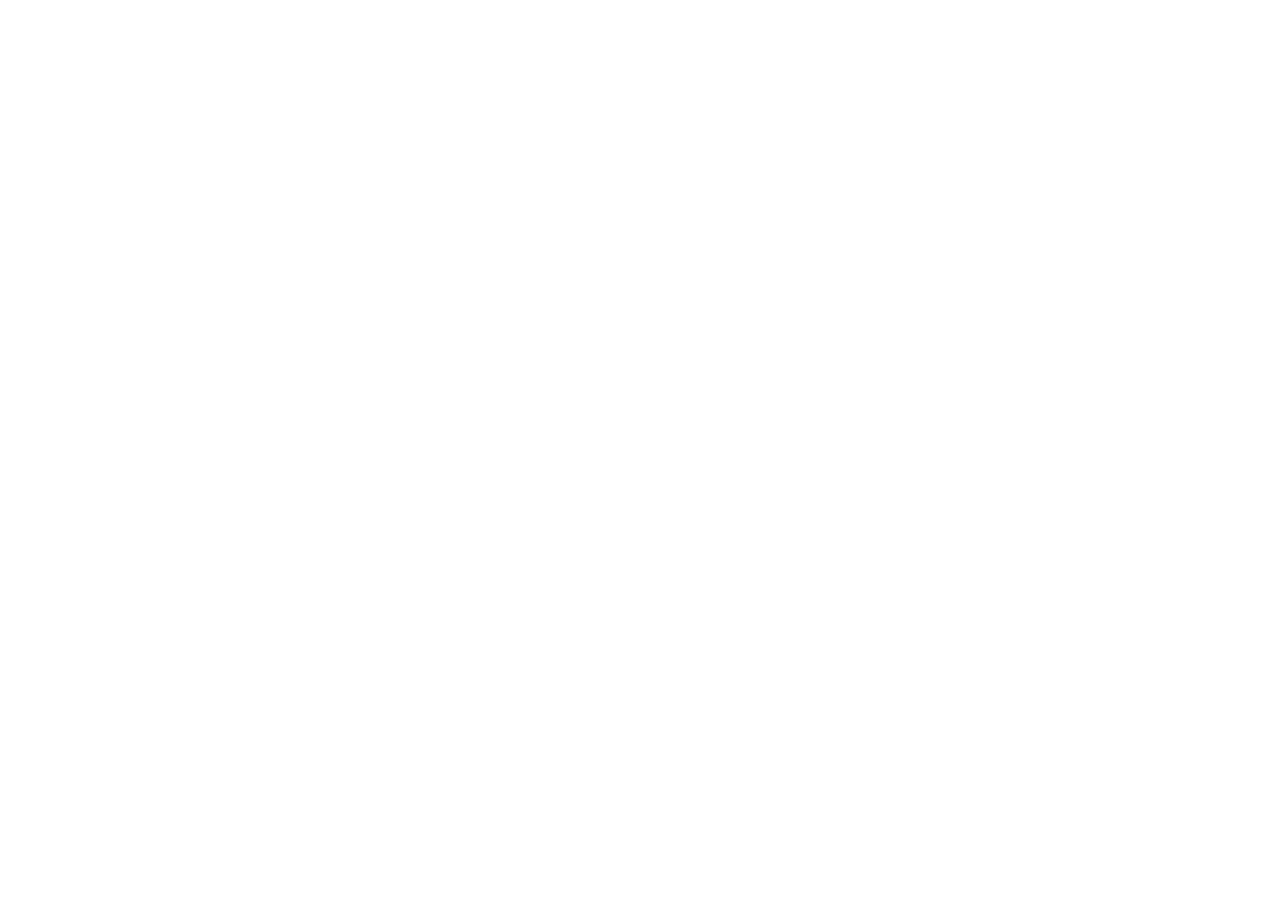
==== index.html @ 6aa9be00 "first commit" ====
<!DOCTYPE html>
<html lang="en">
<head>
    <meta charset="UTF-8">
    <meta name="viewport" content="width=device-width, initial-scale=1.0">
    <title>Costy Ecommerce</title>
</head>
<body>
    
</body>
</html>
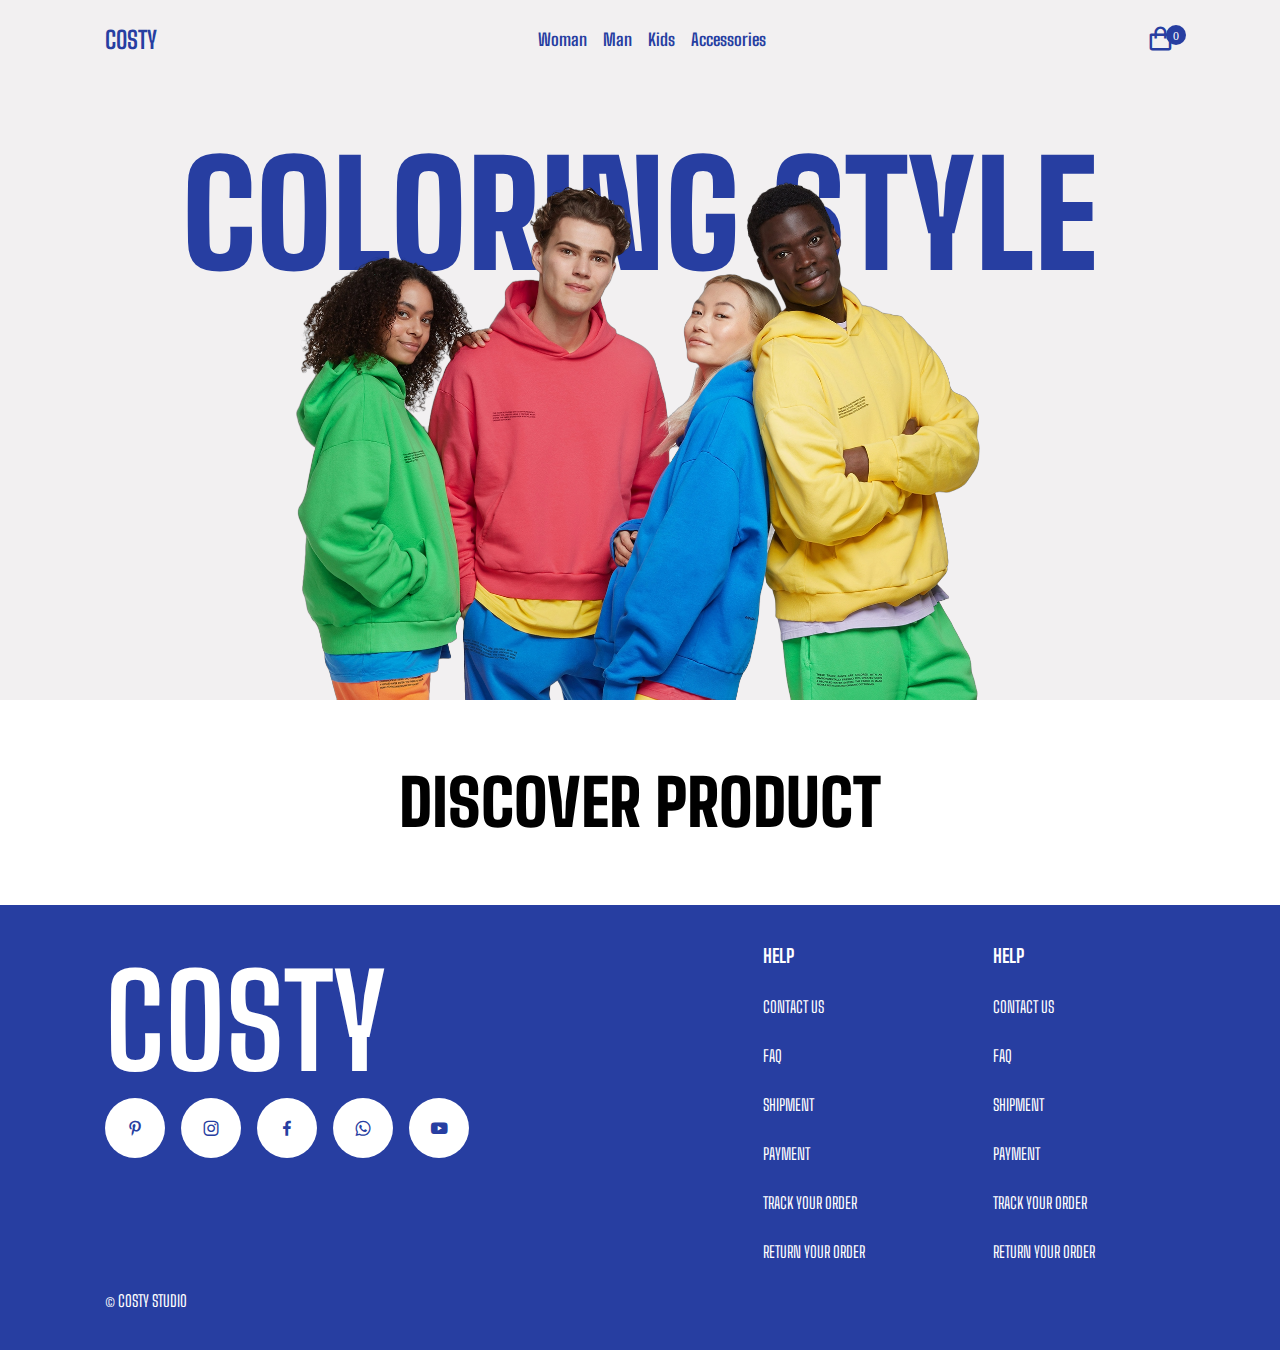
==== commit 835c1762: "html & css completed" ====
--- a/index.html
+++ b/index.html
@@ -1,11 +1,141 @@
 <!DOCTYPE html>
 <html lang="en">
-<head>
-    <meta charset="UTF-8">
-    <meta name="viewport" content="width=device-width, initial-scale=1.0">
-    <title>Costy Ecommerce</title>
-</head>
-<body>
-    
-</body>
-</html>+  <head>
+    <meta charset="UTF-8" />
+    <meta name="viewport" content="width=device-width, initial-scale=1.0" />
+    <title>Costy Ecommerce </title>
+    <link rel="stylesheet" href="style.css" />
+    <!-- boxicons -->
+    <link
+      href="https://unpkg.com/boxicons@2.1.4/css/boxicons.min.css"
+      rel="stylesheet"
+    />
+  </head>
+  <body>
+    <!-- Header -->
+    <header class="">
+      <div class="nav container">
+        <!-- menu icon -->
+        <i class="bx bx-menu" id="menu-icon"></i>
+        <!-- logo -->
+        <a href="index.html" class="logo">COSTY</a>
+        <!-- navbar -->
+        <div class="navbar">
+          <a href="#" class="nav-link">Woman</a>
+          <a href="#" class="nav-link">Man</a>
+          <a href="#" class="nav-link">Kids</a>
+          <a href="#" class="nav-link">Accessories</a>
+        </div>
+        <!-- cart-icon -->
+        <a href="cart.html">
+          <i class="bx bx-shopping-bag" id="cart-icon" data-quantity="0"></i>
+        </a>
+      </div>
+    </header>
+    <!-- Home -->
+    <section class="home" id="home">
+      <div class="home-img container">
+        <img src="./images/home.png" alt="" />
+      </div>
+    </section>
+    <!-- Products -->
+    <section class="products container" id="products">
+      <!-- Heading -->
+      <h2 class="heading">DISCOVER PRODUCT</h2>
+      <!-- Products Container -->
+      <div class="product-container" id="productList">
+        <!-- <div class="product">
+          <img
+            src="https://images.undiz.com/on/demandware.static/-/Sites-ZLIN-master/default/dw2264d914/merch/BTS/654206666_x.jpg?sw=1250"
+            class="product-img"
+          />
+          <div class="product-info">
+            <h2>title</h2>
+            <p>$50</p>
+            <a class="add-to-cart">Add to cart</a>
+          </div>
+        </div>
+        <div class="product">
+          <img
+            src="https://images.undiz.com/on/demandware.static/-/Sites-ZLIN-master/default/dw2264d914/merch/BTS/654206666_x.jpg?sw=1250"
+            class="product-img"
+          />
+          <div class="product-info">
+            <h2>title</h2>
+            <p>$50</p>
+            <a class="add-to-cart">Add to cart</a>
+          </div>
+        </div>
+        <div class="product">
+          <img
+            src="https://images.undiz.com/on/demandware.static/-/Sites-ZLIN-master/default/dw2264d914/merch/BTS/654206666_x.jpg?sw=1250"
+            class="product-img"
+          />
+          <div class="product-info">
+            <h2 class="product-title">title</h2>
+            <p class="product-price">$50</p>
+            <a class="add-to-cart">Add to cart</a>
+          </div>
+        </div>
+        <div class="product">
+          <img
+            src="https://images.undiz.com/on/demandware.static/-/Sites-ZLIN-master/default/dw2264d914/merch/BTS/654206666_x.jpg?sw=1250"
+            class="product-img"
+          />
+          <div class="product-info">
+            <h2>title</h2>
+            <p>$50</p>
+            <a class="add-to-cart">Add to cart</a>
+          </div>
+        </div>
+        <div class="product">
+          <img
+            src="https://images.undiz.com/on/demandware.static/-/Sites-ZLIN-master/default/dw2264d914/merch/BTS/654206666_x.jpg?sw=1250"
+            class="product-img"
+          />
+          <div class="product-info">
+            <h2>title</h2>
+            <p>$50</p>
+            <a class="add-to-cart">Add to cart</a>
+          </div>
+        </div> -->
+      </div>
+    </section>
+    <!-- Footer -->
+    <footer class="footer" id="footer">
+      <div class="footer-c container">
+        <div class="footer-box">
+          <h2>Costy</h2>
+          <div class="social">
+            <a href="#" class="bx"><i class="bx bxl-pinterest-alt"></i></a>
+            <a href="#" class="bx"><i class="bx bxl-instagram"></i></a>
+            <a href="#" class="bx"><i class="bx bxl-facebook"></i></a>
+            <a href="#" class="bx"><i class="bx bxl-whatsapp"></i></a>
+            <a href="#" class="bx"><i class="bx bxl-youtube"></i></a>
+          </div>
+        </div>
+        <div class="footer-box">
+          <h3>HELP</h3>
+          <a href="#">CONTACT US</a>
+          <a href="#">FAQ</a>
+          <a href="#">SHIPMENT</a>
+          <a href="#">PAYMENT</a>
+          <a href="#">TRACK YOUR ORDER</a>
+          <a href="#"> RETURN YOUR ORDER</a>
+        </div>
+        <div class="footer-box">
+          <h3>HELP</h3>
+          <a href="#">CONTACT US</a>
+          <a href="#">FAQ</a>
+          <a href="#">SHIPMENT</a>
+          <a href="#">PAYMENT</a>
+          <a href="#">TRACK YOUR ORDER</a>
+          <a href="#"> RETURN YOUR ORDER</a>
+        </div>
+      </div>
+      <p class="copyright container">&copy; COSTY STUDIO</p>
+    </footer>
+    <!-- js file-->
+    <script src="./js/main.js"></script>
+  </body>
+</html>
--- a/style.css
+++ b/style.css
@@ -0,0 +1,294 @@
+@import url("https://fonts.googleapis.com/css2?family=Big+Shoulders+Text:wght@100..900&display=swap");
+* {
+  font-family: "Big Shoulders Text", sans-serif;
+  padding: 0;
+  margin: 0;
+  box-sizing: border-box;
+  text-decoration: none;
+  list-style: none;
+  scroll-behavior: smooth;
+}
+/* Variables */
+:root {
+  --main-color: #273ea1;
+  --text-color: #000;
+  --bg-color: #fff;
+  --container-color: #1e1e2a;
+}
+body {
+  background: var(--bg-color);
+  color: var(--text-color);
+}
+img {
+  width: 100%;
+}
+/* bakılacak */
+section {
+  padding: 64px 0 32px;
+}
+.container {
+  max-width: 1070px;
+  margin: auto;
+  width: 100%;
+}
+header {
+  position: fixed;
+  width: 100%;
+  top: 0;
+  left: 0;
+  z-index: 100;
+  background-color: #f2f0f1;
+}
+.nav {
+  display: flex;
+  justify-content: space-between;
+  align-items: center;
+  padding: 25px 0;
+}
+#menu-icon {
+  font-size: 28px;
+  cursor: pointer;
+  color: var(--main-color);
+  display: none;
+}
+.logo {
+  font-size: 24px;
+  color: var(--main-color);
+  text-transform: uppercase;
+  font-weight: 700;
+}
+.navbar {
+  display: flex;
+  align-items: center;
+  column-gap: 16px;
+}
+.nav-link {
+  font-size: 17px;
+  color: var(--main-color);
+  font-weight: 700;
+}
+#cart-icon {
+  position: relative;
+  font-size: 1.8rem;
+  color: var(--main-color);
+  cursor: pointer;
+}
+#cart-icon[data-quantity="0"]::after {
+  content: "";
+}
+#cart-icon[data-quantity="0"]::after {
+  content: attr(data-quantity);
+  position: absolute;
+  top: 0;
+  right: -11px;
+  background-color: var(--main-color);
+  width: 20px;
+  height: 20px;
+  border-radius: 50%;
+  font-size: 12px;
+  color: var(--bg-color);
+  display: flex;
+  justify-content: center;
+  align-items: center;
+  font-weight: 500;
+}
+.home {
+  position: relative;
+  background: #f2f0f1;
+  min-height: 700px;
+}
+.home-img {
+  width: 100%;
+  position: absolute;
+  bottom: 0;
+  left: 50%;
+  transform: translate(-50%);
+  display: flex;
+  justify-content: center;
+}
+.home-img img {
+  max-width: 700px;
+  width: 100%;
+}
+.home-img::before {
+  content: "Coloring Style";
+  font-size: 9rem;
+  font-weight: 900;
+  position: absolute;
+  text-transform: uppercase;
+  text-align: center;
+  top: -28px;
+  color: var(--main-color);
+  z-index: -1;
+}
+
+.heading {
+  font-size: 64px;
+  text-align: center;
+  font-weight: 900;
+}
+.product-container {
+  display: grid;
+  grid-template-columns: repeat(4, 1fr);
+  gap: 16px;
+  margin-top: 32px;
+}
+.product-info {
+  display: flex;
+  flex-direction: column;
+}
+.product-img {
+  width: 100%;
+  height: 350px;
+  object-fit: cover;
+}
+.product-title {
+  font-size: 20px;
+  font-weight: 600;
+  color: var(--text-color);
+  margin: 12px 0 8px;
+}
+.product-price {
+  font-size: 22px;
+  font-weight: 700;
+  color: var(--main-color);
+}
+.add-to-cart {
+  background: var(--main-color);
+  color: var(--bg-color);
+  font-weight: 600;
+  letter-spacing: 1px;
+  padding: 10px;
+  margin-top: 50px;
+  cursor: pointer;
+  text-align: center;
+}
+.footer {
+  background: var(--main-color);
+  padding: 40px 0;
+}
+.footer-c {
+  display: grid;
+  grid-template-columns: 60% 20% 20%;
+  gap: 16px;
+}
+
+.footer-box {
+  display: flex;
+  flex-direction: column;
+}
+.footer-box h2 {
+  font-size: 8rem;
+  color: var(--bg-color);
+  text-transform: uppercase;
+}
+.social {
+  display: flex;
+  align-items: center;
+  column-gap: 16px;
+}
+.social .bx {
+  background-color: var(--bg-color);
+  font-size: 20px;
+  padding: 10px;
+  color: var(--main-color);
+  border-radius: 50%;
+}
+.footer-box h3 {
+  color: var(--bg-color);
+  text-transform: uppercase;
+}
+.footer-box a {
+  color: var(--bg-color);
+  text-transform: uppercase;
+  padding-top: 30px;
+}
+.copyright {
+  color: var(--bg-color);
+  text-transform: uppercase;
+  padding-top: 30px;
+}
+.cart-container {
+  margin-top: 48px !important;
+}
+.back-homepage {
+  display: flex;
+  align-items: center;
+}
+.back-homepage .bx {
+  font-size: 24px;
+  color: var(--text-color);
+}
+.back-homepage span {
+  font-size: 16px;
+  font-weight: 600;
+  color: var(--text-color);
+}
+.shopping-cart {
+  margin-top: 32px;
+}
+.cart-box {
+  display: grid;
+  grid-template-columns: 80% 20%;
+  gap: 16px;
+  margin-top: 32px;
+}
+#cartItems {
+  display: grid;
+  row-gap: 16px;
+}
+.cart-item {
+  display: grid;
+  grid-template-columns: 0.5fr 1fr 0.5fr 0.5fr;
+  align-items: center;
+  border-bottom: 1px solid #f2f0f1;
+  padding-bottom: 10px;
+}
+.cart-item img {
+  width: 80px;
+  height: 80px;
+  object-fit: cover;
+  object-position: center;
+}
+.cart-item-title {
+  font-size: 18px;
+}
+.cart-item-quantity {
+  border: 1px solid var(--text-color);
+  outline-color: var(--main-color);
+  width: 40px;
+  text-align: center;
+  border-radius: 4px;
+  margin-top: 8px;
+  font-size: 16px;
+}
+.cart-item-price {
+  font-size: 18px;
+}
+.remove-from-cart {
+  max-width: 80px;
+  font-weight: 700;
+  border: none;
+  outline: none;
+  padding: 8px;
+  background: crimson;
+  color: var(--bg-color);
+}
+.cart-t {
+  display: flex;
+  flex-direction: column;
+}
+#cartTotal {
+  font-size: 32px;
+  font-weight: 600;
+}
+.checkout-btn {
+  margin-top: 32px;
+  background-color: var(--main-color);
+  color: var(--bg-color);
+  padding: 10px;
+  font-weight: 600;
+  letter-spacing: 1.6px;
+  text-transform: uppercase;
+  max-width: 150px;
+}
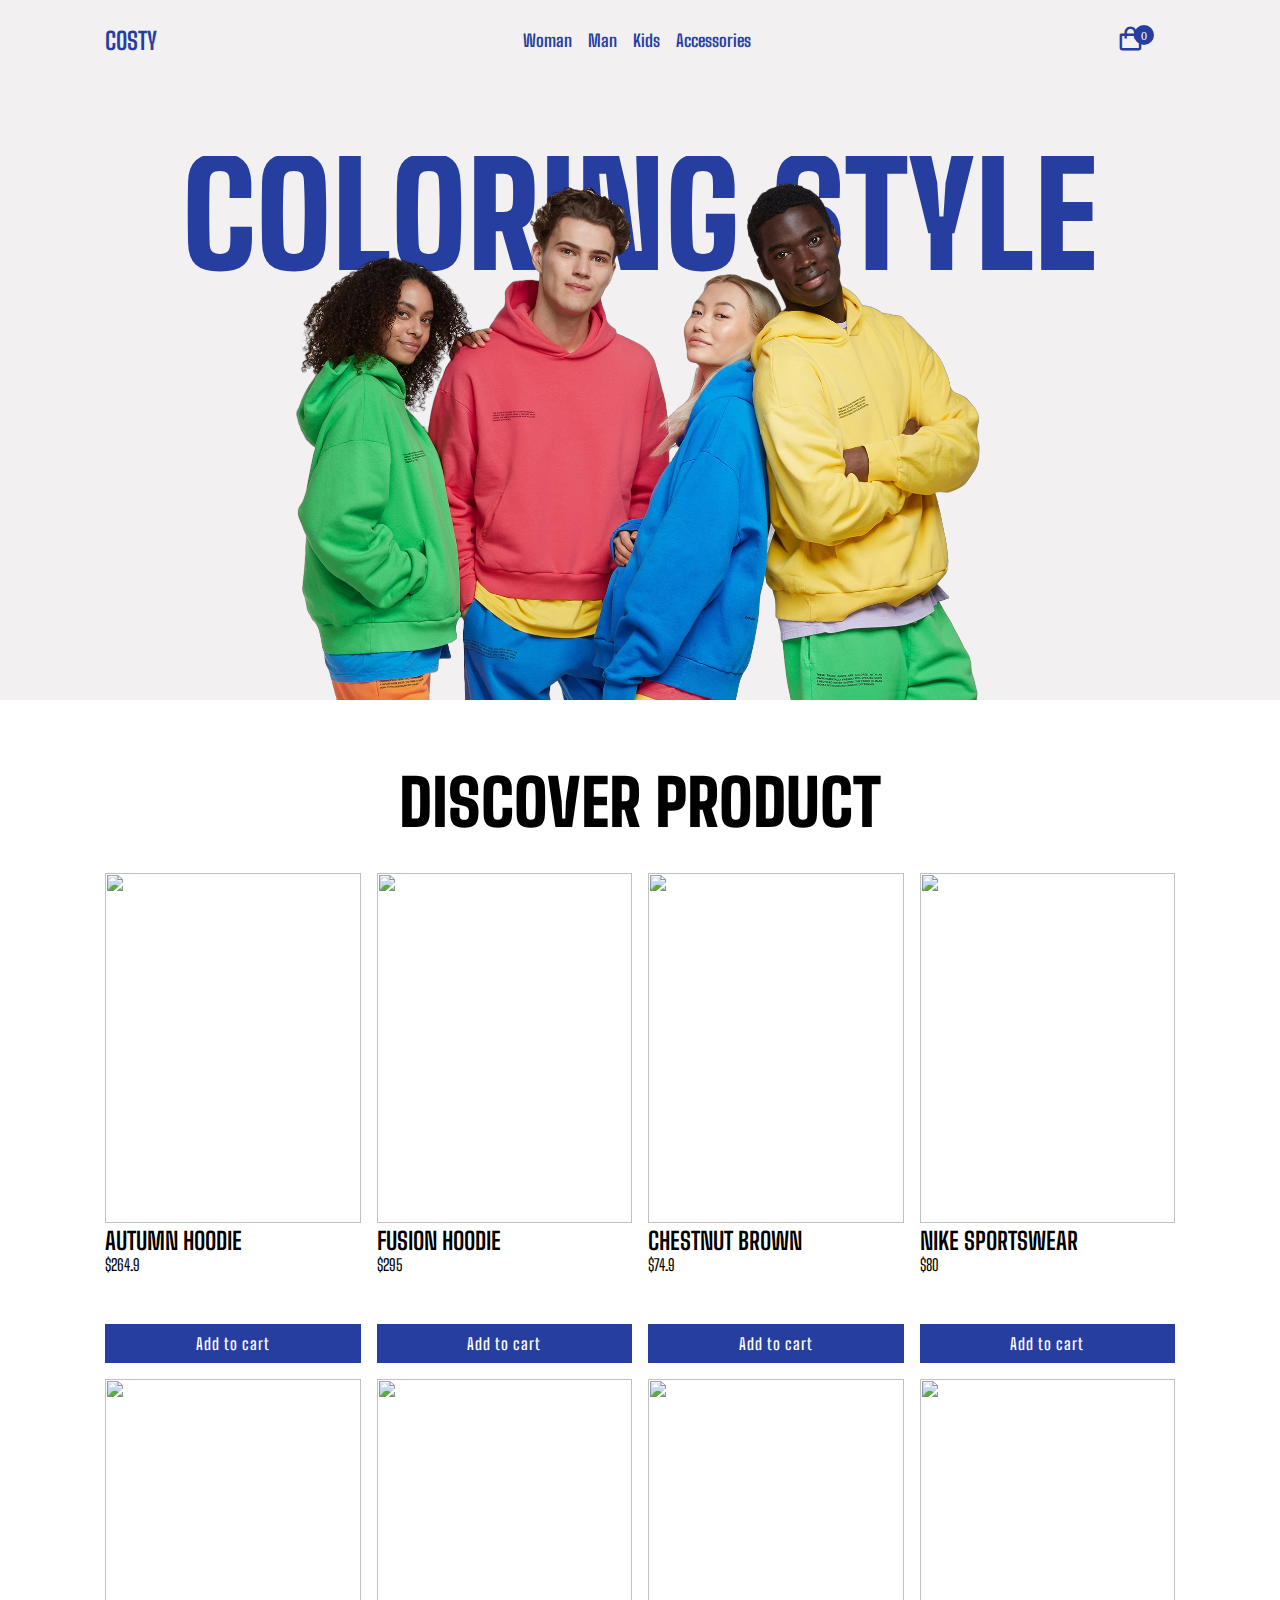
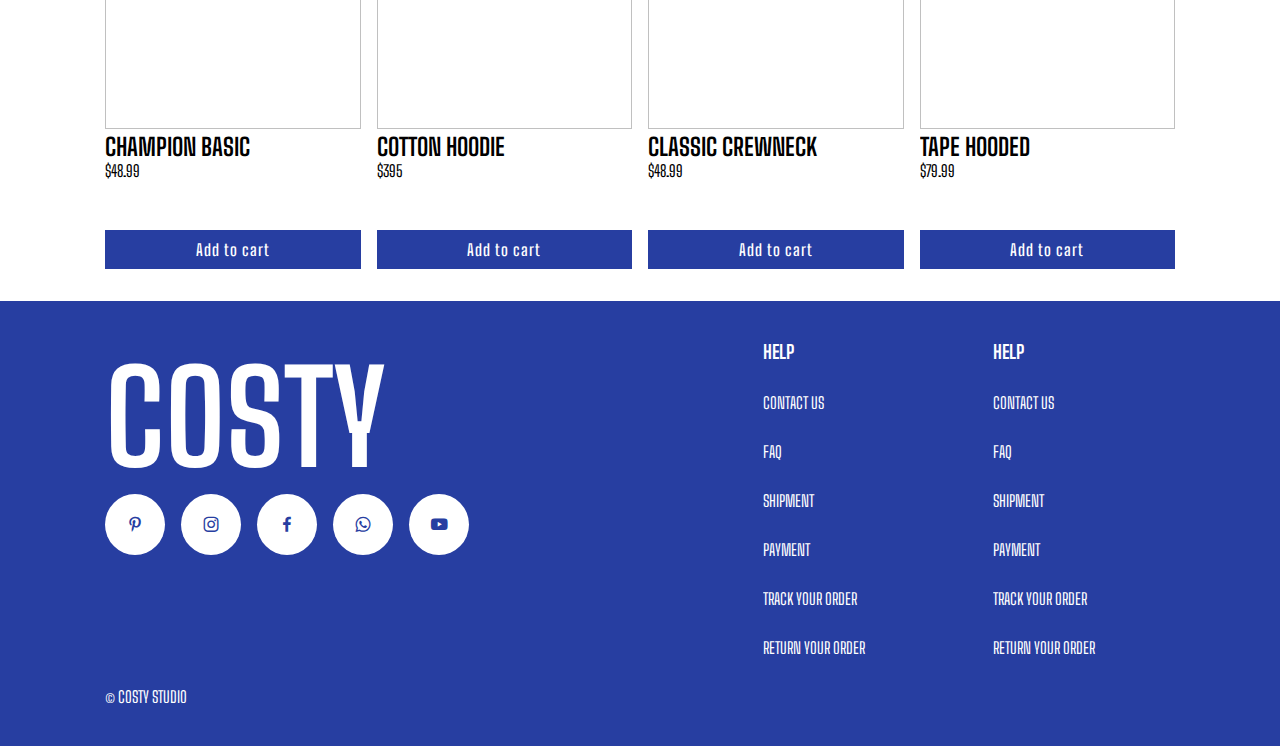
==== commit 06e530d6: "js codes" ====
--- a/index.html
+++ b/index.html
@@ -3,7 +3,7 @@
   <head>
     <meta charset="UTF-8" />
     <meta name="viewport" content="width=device-width, initial-scale=1.0" />
-    <title>Costy Ecommerce </title>
+    <title>Costy Ecommerce</title>
     <link rel="stylesheet" href="style.css" />
     <!-- boxicons -->
     <link
@@ -27,7 +27,7 @@
           <a href="#" class="nav-link">Accessories</a>
         </div>
         <!-- cart-icon -->
-        <a href="cart.html">
+        <a href="cart.html" class="cart-side">
           <i class="bx bx-shopping-bag" id="cart-icon" data-quantity="0"></i>
         </a>
       </div>
@@ -44,7 +44,7 @@
       <h2 class="heading">DISCOVER PRODUCT</h2>
       <!-- Products Container -->
       <div class="product-container" id="productList">
-        <!-- <div class="product">
+        <!--     <div class="product">
           <img
             src="https://images.undiz.com/on/demandware.static/-/Sites-ZLIN-master/default/dw2264d914/merch/BTS/654206666_x.jpg?sw=1250"
             class="product-img"
--- a/style.css
+++ b/style.css
@@ -7,6 +7,7 @@
   text-decoration: none;
   list-style: none;
   scroll-behavior: smooth;
+  overflow-x: hidden;
 }
 /* Variables */
 :root {
@@ -72,6 +73,7 @@
   font-size: 1.8rem;
   color: var(--main-color);
   cursor: pointer;
+  padding-right: 30px;
 }
 #cart-icon[data-quantity="0"]::after {
   content: "";
@@ -80,7 +82,7 @@
   content: attr(data-quantity);
   position: absolute;
   top: 0;
-  right: -11px;
+  right:21px;
   background-color: var(--main-color);
   width: 20px;
   height: 20px;
@@ -91,6 +93,7 @@
   justify-content: center;
   align-items: center;
   font-weight: 500;
+
 }
 .home {
   position: relative;
@@ -137,6 +140,14 @@
   display: flex;
   flex-direction: column;
 }
+
+.product-info h2 {
+  white-space: nowrap;
+  overflow: hidden;
+  text-overflow: ellipsis;
+  text-transform: uppercase;
+}
+
 .product-img {
   width: 100%;
   height: 350px;
@@ -249,6 +260,7 @@
   height: 80px;
   object-fit: cover;
   object-position: center;
+  box-shadow: 0 0 5px lightgray;
 }
 .cart-item-title {
   font-size: 18px;
@@ -277,6 +289,9 @@
 .cart-t {
   display: flex;
   flex-direction: column;
+/*  align-items: center;
+  justify-content: center;
+*/  
 }
 #cartTotal {
   font-size: 32px;
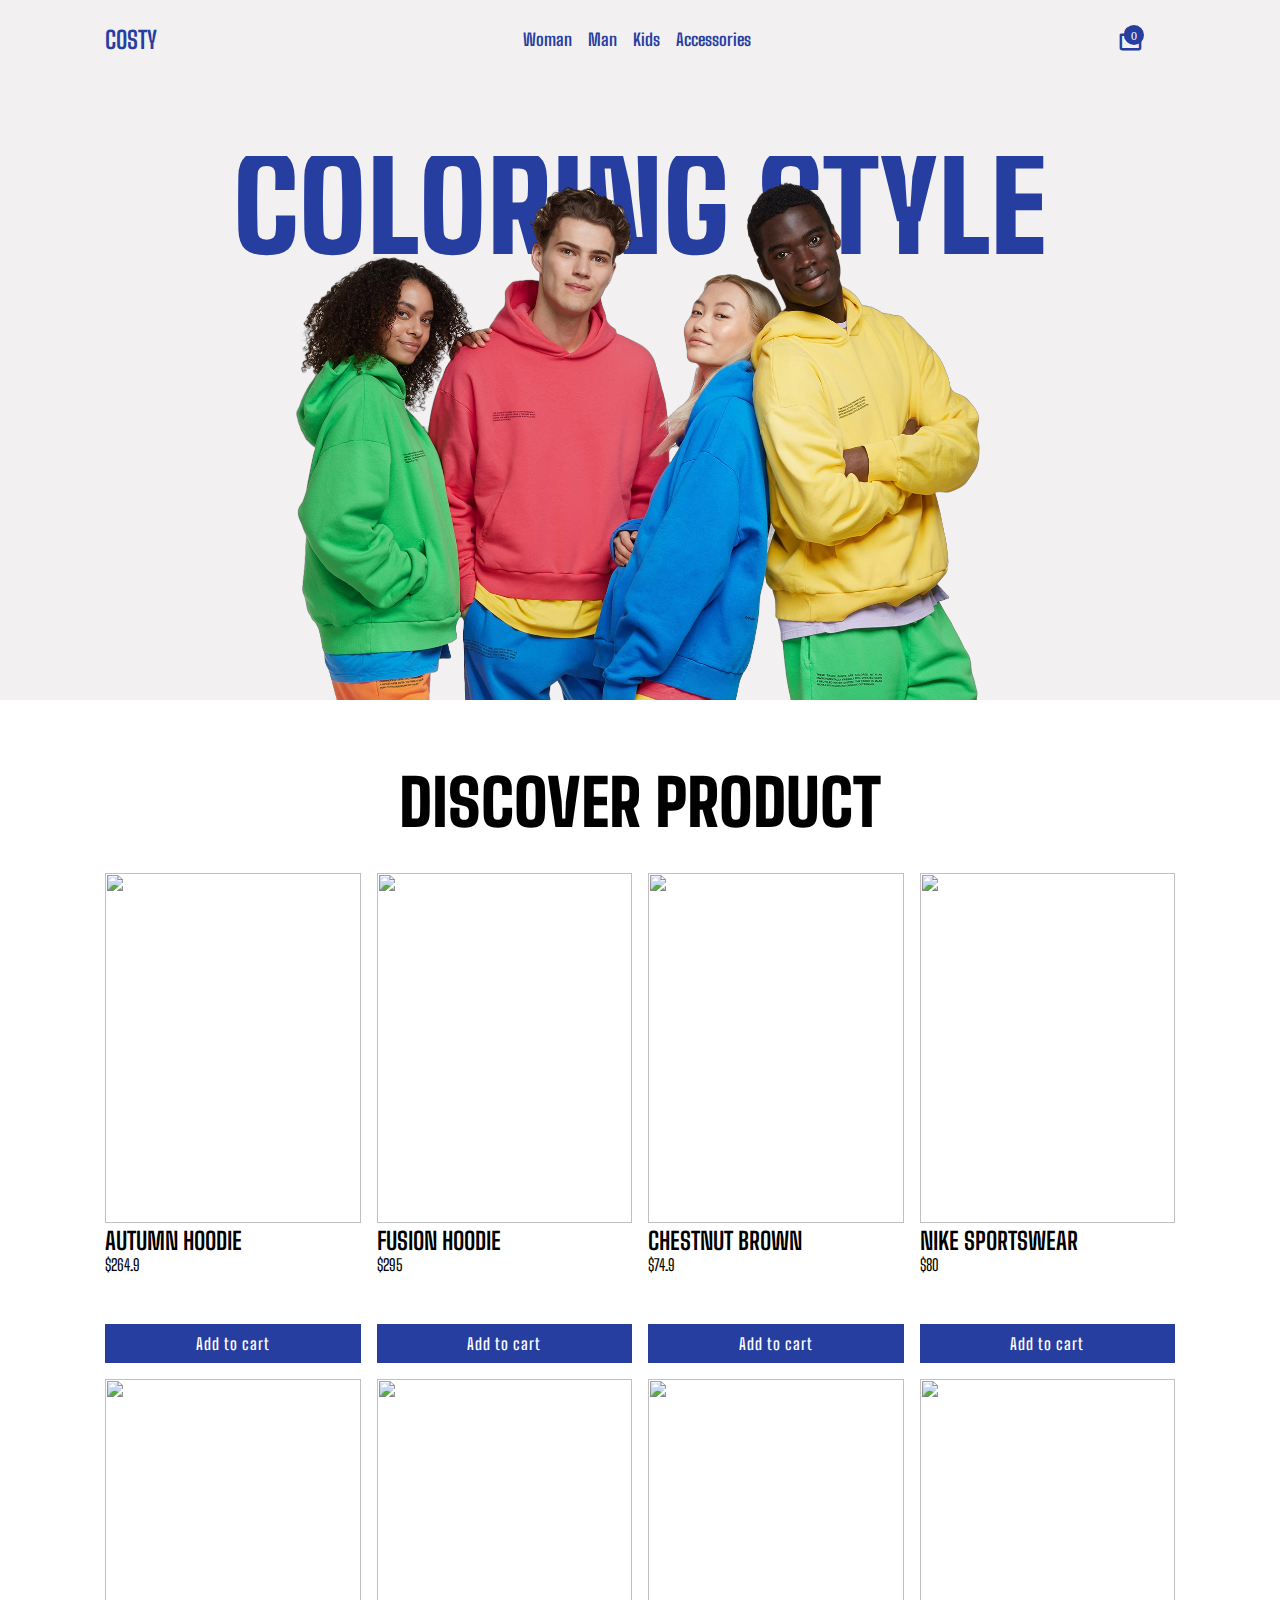
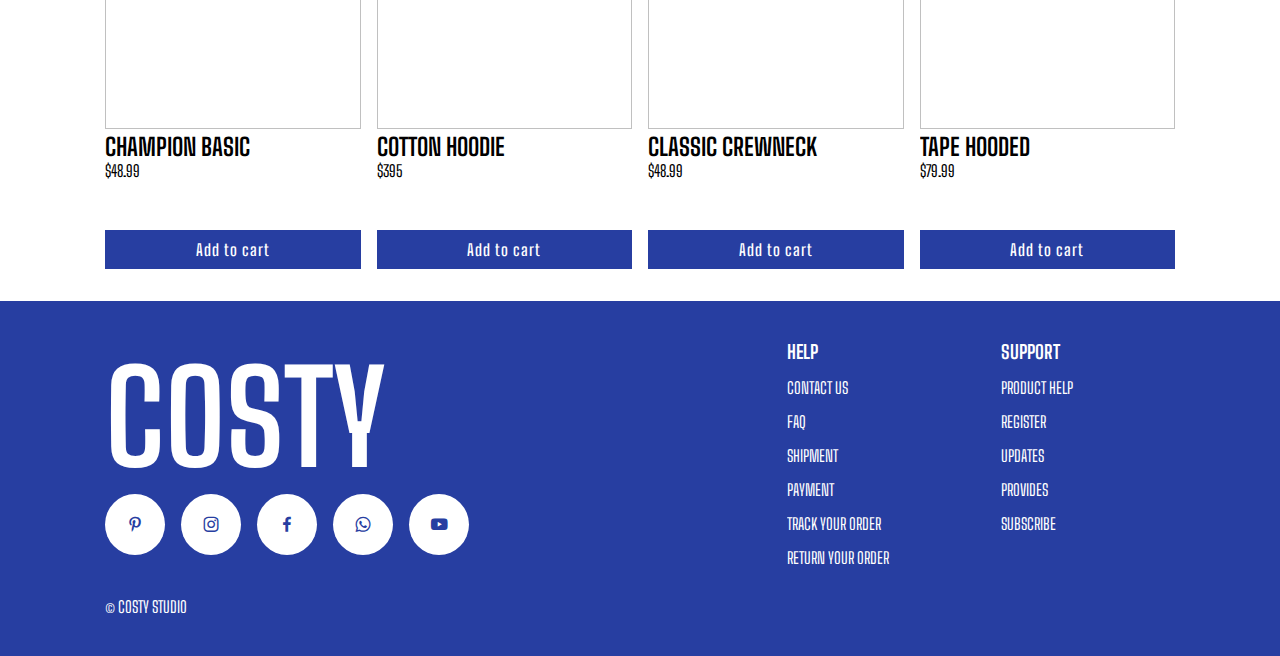
==== commit 70faea87: "Responsive added & project completed" ====
--- a/index.html
+++ b/index.html
@@ -27,8 +27,8 @@
           <a href="#" class="nav-link">Accessories</a>
         </div>
         <!-- cart-icon -->
-        <a href="cart.html" class="cart-side">
-          <i class="bx bx-shopping-bag" id="cart-icon" data-quantity="0"></i>
+        <a href="cart.html" class="cart-side" id="cart-icon">
+          <i class="bx bx-shopping-bag" data-quantity="0"></i>
         </a>
       </div>
     </header>
@@ -114,24 +114,26 @@
             <a href="#" class="bx"><i class="bx bxl-youtube"></i></a>
           </div>
         </div>
-        <div class="footer-box">
-          <h3>HELP</h3>
-          <a href="#">CONTACT US</a>
-          <a href="#">FAQ</a>
-          <a href="#">SHIPMENT</a>
-          <a href="#">PAYMENT</a>
-          <a href="#">TRACK YOUR ORDER</a>
-          <a href="#"> RETURN YOUR ORDER</a>
+        <div class="footer-right">
+          <div class="footer-box">
+            <h3>HELP</h3>
+            <a href="#">CONTACT US</a>
+            <a href="#">FAQ</a>
+            <a href="#">SHIPMENT</a>
+            <a href="#">PAYMENT</a>
+            <a href="#">TRACK YOUR ORDER</a>
+            <a href="#"> RETURN YOUR ORDER</a>
+          </div>
+          <div class="footer-box">
+            <h3>SUPPORT</h3>
+            <a href="#">PRODUCT HELP</a>
+            <a href="#">REGISTER</a>
+            <a href="#">UPDATES</a>
+            <a href="#">PROVIDES</a>
+            <a href="#">SUBSCRIBE</a>
+          </div>
         </div>
-        <div class="footer-box">
-          <h3>HELP</h3>
-          <a href="#">CONTACT US</a>
-          <a href="#">FAQ</a>
-          <a href="#">SHIPMENT</a>
-          <a href="#">PAYMENT</a>
-          <a href="#">TRACK YOUR ORDER</a>
-          <a href="#"> RETURN YOUR ORDER</a>
-        </div>
+
       </div>
       <p class="copyright container">&copy; COSTY STUDIO</p>
     </footer>
--- a/style.css
+++ b/style.css
@@ -8,6 +8,8 @@
   list-style: none;
   scroll-behavior: smooth;
   overflow-x: hidden;
+  white-space: nowrap;
+  text-overflow: ellipsis;
 }
 /* Variables */
 :root {
@@ -70,6 +72,8 @@
 }
 #cart-icon {
   position: relative;
+  display: flex;
+  align-items: center;
   font-size: 1.8rem;
   color: var(--main-color);
   cursor: pointer;
@@ -78,11 +82,17 @@
 #cart-icon[data-quantity="0"]::after {
   content: "";
 }
-#cart-icon[data-quantity="0"]::after {
+
+.bx-shopping-bag{
+  position: relative;
+  font-size: 1.8rem;
+
+}
+.bx-shopping-bag::after {
   content: attr(data-quantity);
   position: absolute;
   top: 0;
-  right:21px;
+  left:8px;
   background-color: var(--main-color);
   width: 20px;
   height: 20px;
@@ -115,7 +125,7 @@
 }
 .home-img::before {
   content: "Coloring Style";
-  font-size: 9rem;
+  font-size: clamp(3rem,10vw,9rem);
   font-weight: 900;
   position: absolute;
   text-transform: uppercase;
@@ -180,12 +190,13 @@
 }
 .footer-c {
   display: grid;
-  grid-template-columns: 60% 20% 20%;
-  gap: 16px;
+  grid-template-columns: 60% 40%;
+  gap: 40px;
 }
 
 .footer-box {
   display: flex;
+  flex: 1;
   flex-direction: column;
 }
 .footer-box h2 {
@@ -209,11 +220,19 @@
   color: var(--bg-color);
   text-transform: uppercase;
 }
-.footer-box a {
-  color: var(--bg-color);
-  text-transform: uppercase;
-  padding-top: 30px;
-}
+.footer-right .footer-box a {
+  color: var(--bg-color);
+  text-transform: uppercase;
+  padding-top: 15px;
+}
+
+.footer-right{
+  display: flex;
+  justify-content: space-between;
+  flex: 1;
+}
+
+
 .copyright {
   color: var(--bg-color);
   text-transform: uppercase;
@@ -264,6 +283,11 @@
 }
 .cart-item-title {
   font-size: 18px;
+  text-transform: uppercase;
+  white-space: nowrap;
+  overflow: hidden;
+  text-overflow: ellipsis;
+  
 }
 .cart-item-quantity {
   border: 1px solid var(--text-color);
@@ -289,9 +313,6 @@
 .cart-t {
   display: flex;
   flex-direction: column;
-/*  align-items: center;
-  justify-content: center;
-*/  
 }
 #cartTotal {
   font-size: 32px;
@@ -307,3 +328,104 @@
   text-transform: uppercase;
   max-width: 150px;
 }
+
+
+@media (max-width: 1200px) {
+  .container {
+    width: 90%;
+    margin: 0 auto;
+  }
+  .home-img::before {
+    font-size: 8rem;
+    padding-top: 30px;
+    top: -35px;
+  }
+  .product-container {
+    grid-template-columns: repeat(3, 1fr);
+  }
+}
+@media (max-width: 910px) {
+  .nav {
+    padding: 18px 0;
+  }
+  .home-img::before {
+    font-size: 6rem;
+    padding-top: 30px;
+    top: -35px;
+  }
+  .product-container {
+    grid-template-columns: repeat(3, 1fr);
+  }
+}
+@media (max-width: 720px) {
+  .home {
+    min-height: 620px;
+  }
+  .home-img::before {
+    font-size: 4rem;
+    padding-top: 30px;
+  }
+  .cart-box {
+    grid-template-columns: 1fr;
+    gap: 32px;
+  }
+  .footer-c {
+    grid-template-columns: 1fr;
+  }
+
+}
+@media (max-width: 550px) {
+  #menu-icon {
+    display: initial;
+  }
+  .navbar {
+    position: absolute;
+    top: 100%;
+    right: 0;
+    left: 0;
+    display: flex;
+    flex-direction: column;
+    background: #f2f0f1;
+    row-gap: 8px;
+    padding: 10px 0;
+    text-align: center;
+    box-shadow: 0 20px 20px rgba(237, 237, 237, 0.479);
+    transition: 0.6s;
+    clip-path: circle(0% at 0% 0%);
+  }
+  .nav-link {
+    display: block;
+    padding: 15px;
+  }
+  .navbar.open-menu {
+    clip-path: circle(144% at 0% 0%);
+  }
+  .home {
+    min-height: 520px;
+  }
+  .home-img::before {
+    font-size: 4rem;
+    top: -30px;
+  }
+  .heading {
+    font-size: 40px;
+  }
+  .product-container {
+    grid-template-columns: repeat(2, 1fr);
+  }
+}
+@media (max-width: 400px) {
+  .product-container {
+    grid-template-columns: 1fr;
+  }
+  .home {
+    min-height: 400px;
+  }
+  .home-img::before {
+    font-size: 3rem;
+    top: -30px;
+  }
+  .cart-item {
+    gap: 10px;
+  }
+}